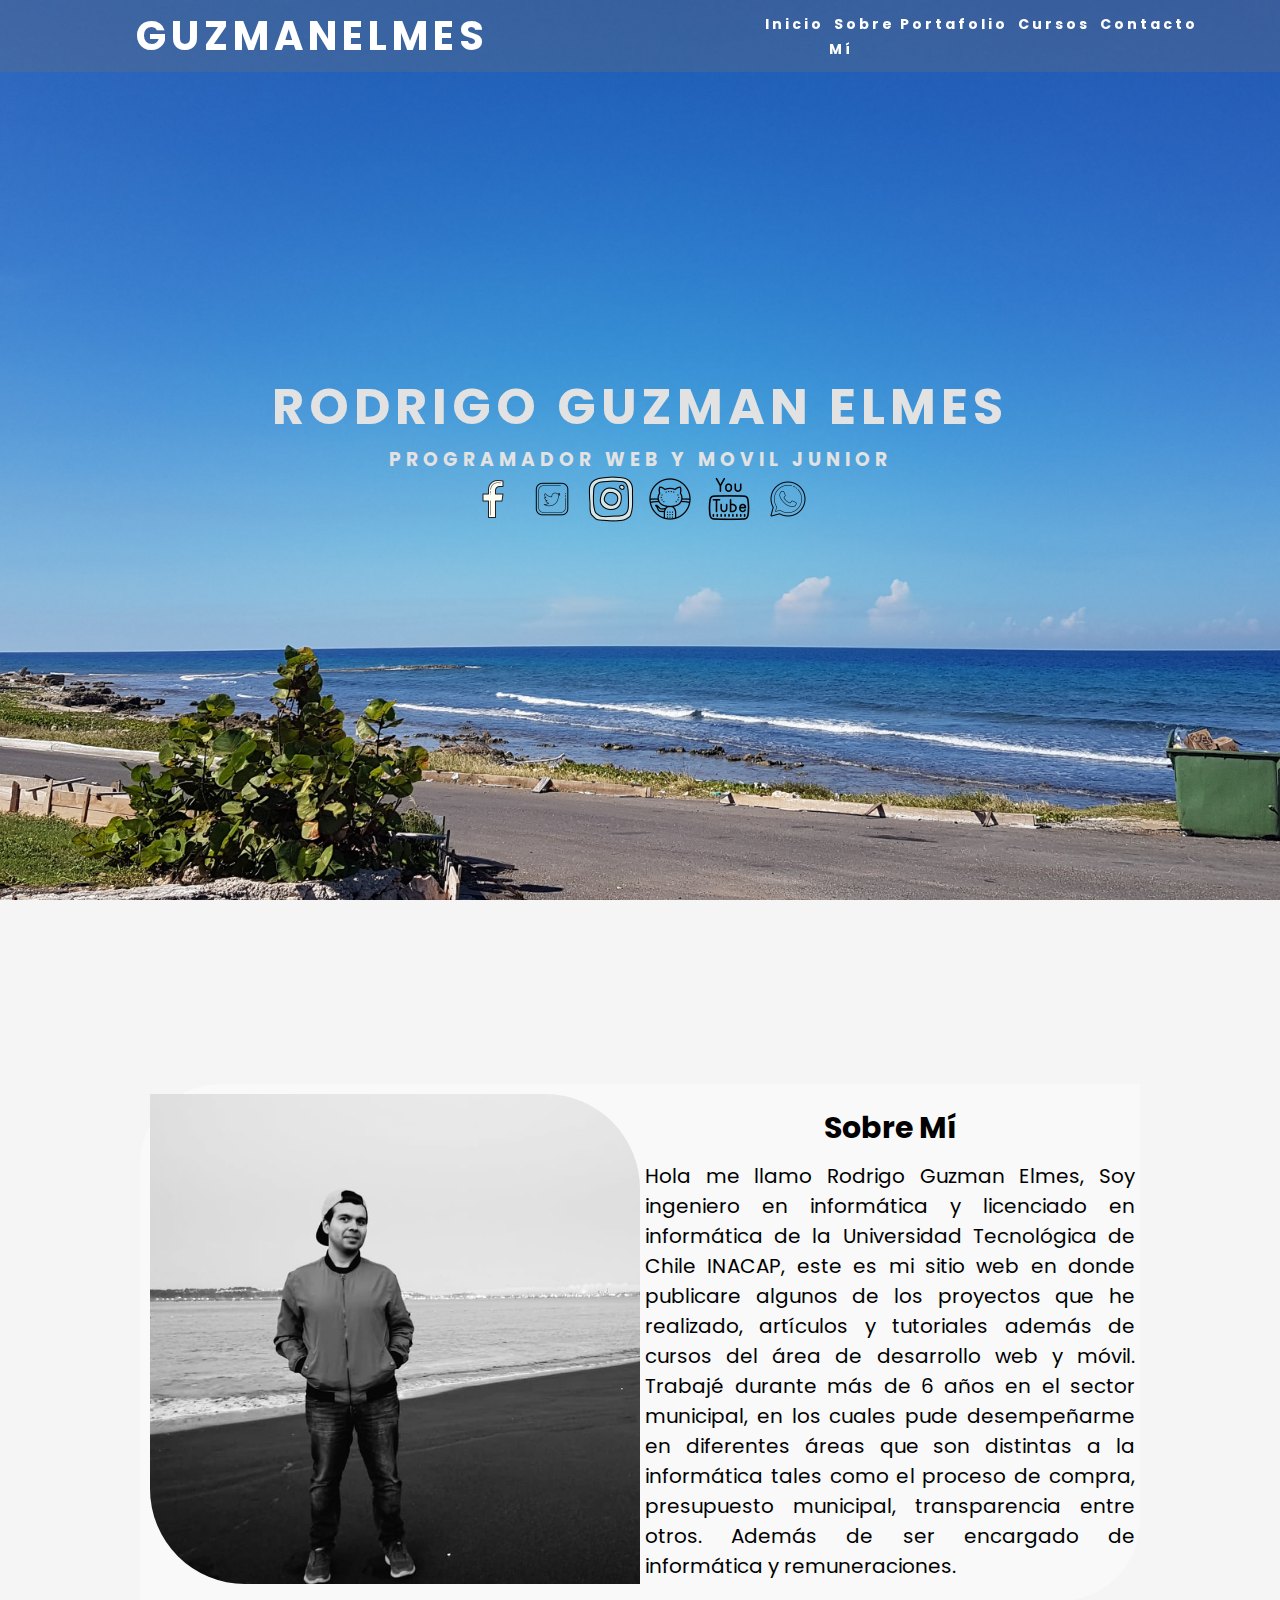
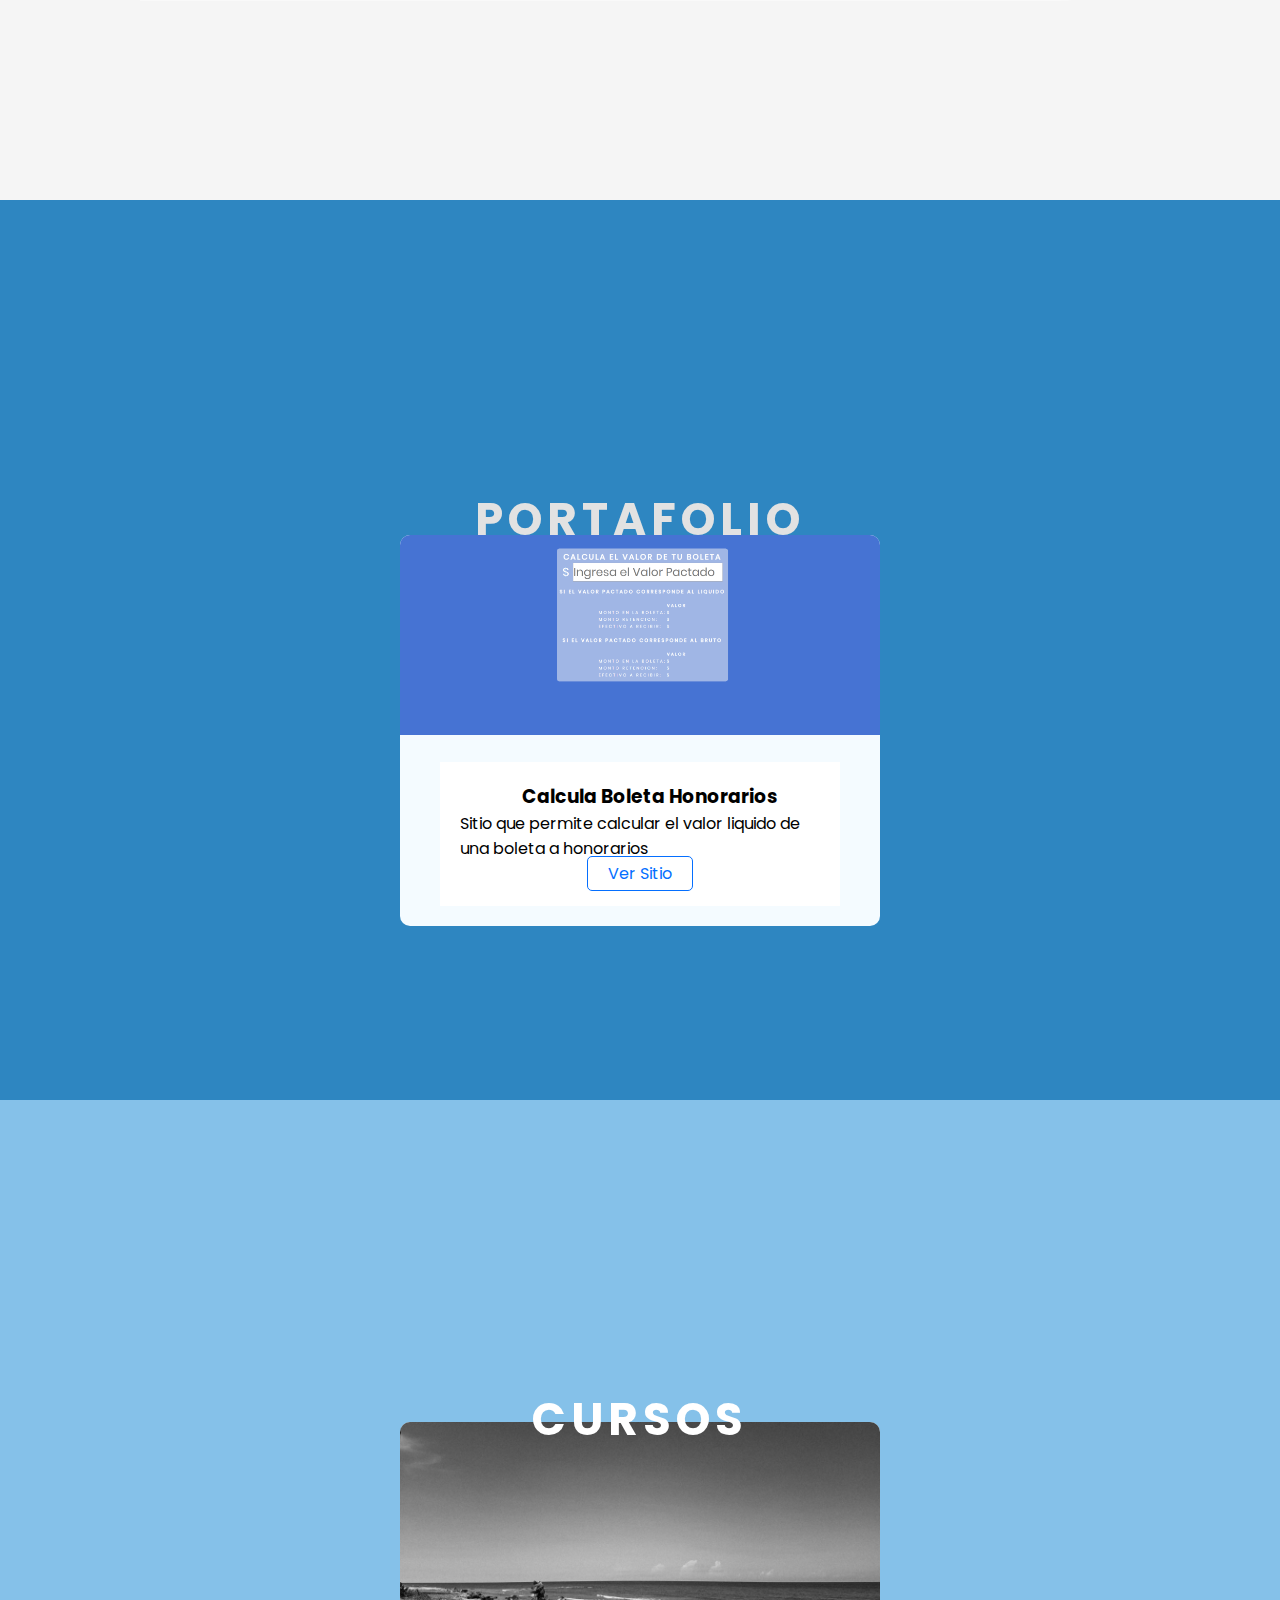
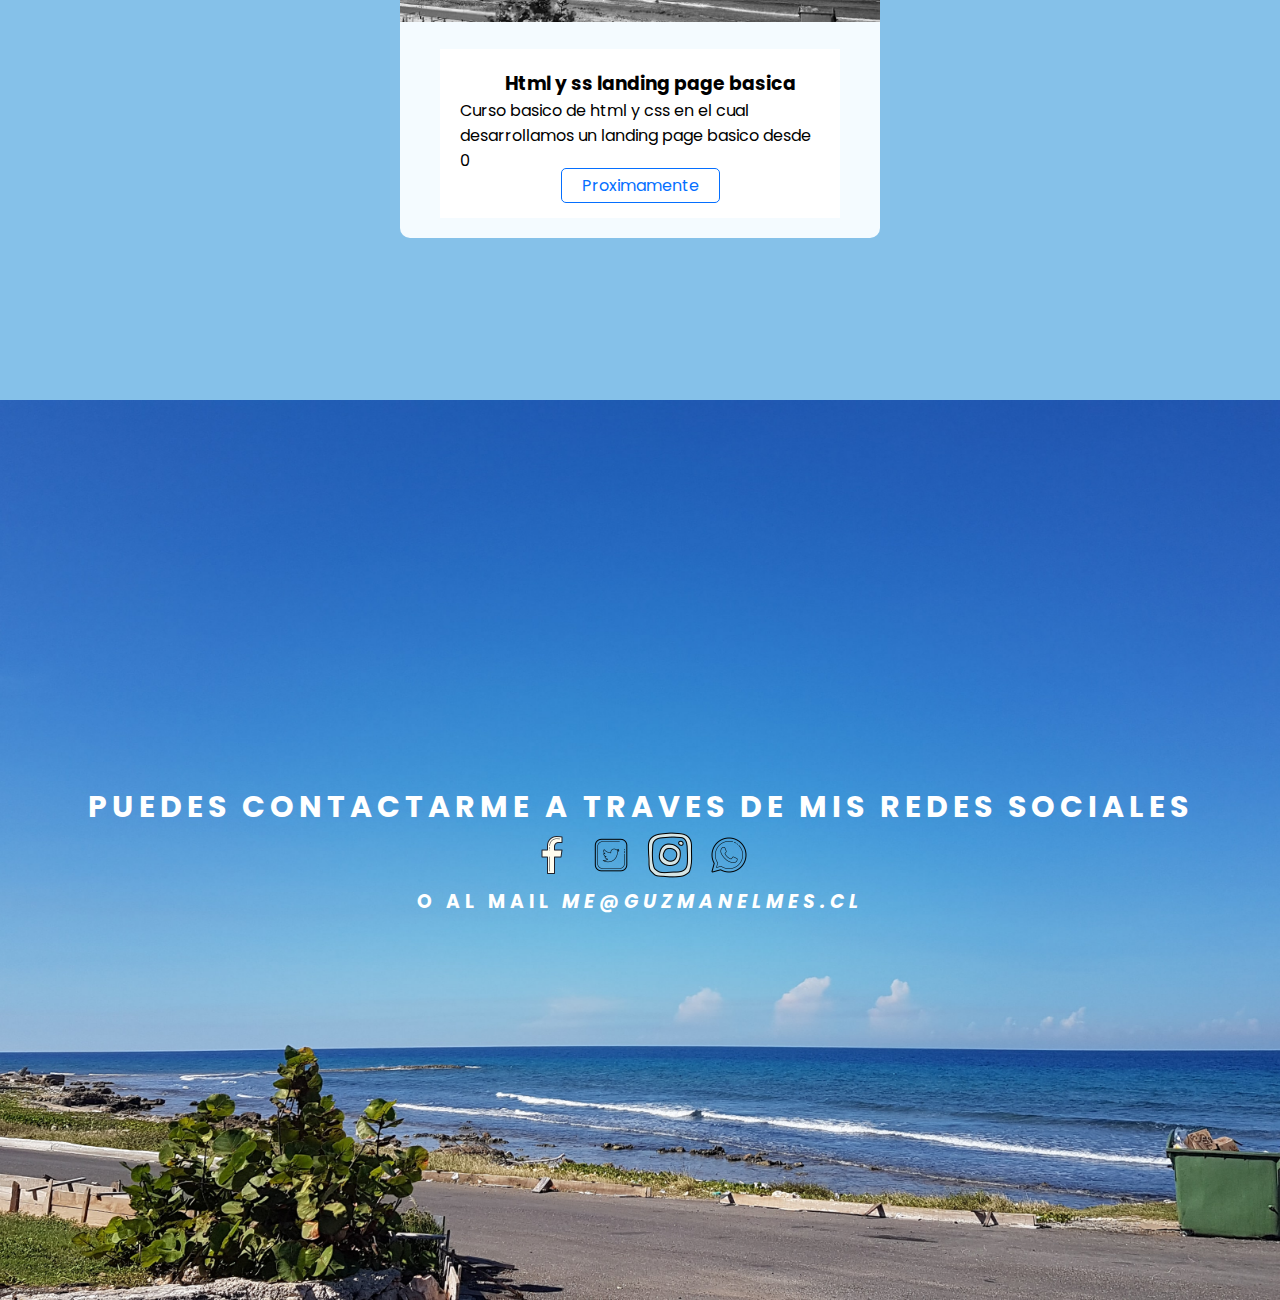
==== index.html @ 59f0bdb4 "Version 1.0 Sitio Web Personal" ====
<!DOCTYPE html>
<html lang="es">

<head>
    <meta charset="UTF-8">
    <meta name="viewport" content="width=device-width, initial-scale=1.0">
    <meta http-equiv="X-UA-Compatible" content="ie=edge">
    <link href="https://fonts.googleapis.com/css2?family=Poppins&display=swap" rel="stylesheet">
    <link rel="stylesheet" href="style.css">
    <script data-ad-client="ca-pub-7708986262845822" async src="https://pagead2.googlesyndication.com/pagead/js/adsbygoogle.js"></script>
    <title>GUZMAN ELMES</title>
</head>

<body>
    <!-- Barra de Navegacion  -->
    <nav class="nav-active">
        <div class="logo">
            <a href="http://www.guzmanelmes.cl">
                <h1>GUZMANELMES</h1>
            </a>
        </div>
        <ul class="nav-link">
            <li><a href="#inicio">Inicio</a></li>
            <li><a href="#sobre_mi">Sobre Mí</a></li>
            <li><a href="#portafolio">Portafolio</a></li>
            <li><a href="#cursos">Cursos</a></li>
            <li><a href="#contacto">Contacto</a></li>
        </ul>
        <!-- Menu Hamburguesa -->
        <div class="burger">
            <div class="line1"></div>
            <div class="line2"></div>
            <div class="line3"></div>
        </div>
        <!-- Fin Menu Hamburguesa  -->
    </nav>
    <script type="text/javascript" src="app.js"></script>
    <!-- Fin Barra de Navegacion -->
    <!-- Seccion Inicio -->
    <section class="Inicio" id="inicio">
        <div class="Inicio-Centrar">
            <h2>Rodrigo Guzman Elmes</h2>
            <h3>Programador Web y Movil Junior</h3>
            <a href="https://www.facebook.com/guzmanelmes" target="_blank"><img src="./images/icons8-facebook-f-50.png" alt="facebook"></a>
            <a href="https://twitter.com/GuzmanElmes" target="_blank"><img src="./images/icons8-twitter-50.png" alt="Twitter"></a>
            <a href="https://www.instagram.com/guzman.elmes/" target="_blank"><img src="./images/icons8-instagram-50.png" alt="Instagram"></a>
            <a href="https://github.com/guzmanelmes" target="_blank"><img src="./images/icons8-github-50.png" alt="github"></a>
            <a href="https://www.youtube.com/channel/UCy84oc_44j_HTnBuDpWW2zQ" target="_blank"><img src="./images/icons8-youtube-50.png" alt="youtube"></a>
            <a href="http://api.whatsapp.com/send?phone=56945361255&text=Hola%20me%20gustaria%20contactarte" target="_blank"><img src="./images/icons8-whatsapp-50.png" alt="whatsapp"></a>
        </div>
    </section>
    </div>
    <!-- Fin Seccion Inicio -->
    <!-- Seccion Sobre Mi -->
    <section class="Sobre_mi" id="sobre_mi">
        <article class="Sobre_mi-Caja">
            <figure class="Sobre_mi-Imagen"><img src="./images/perfil.jpg" width="500" alt="Foto Perfil"></figure>
            <div class="Sobre_mi-Detalles">
                <h3 class="Sobre_mi-Titulo">Sobre Mí</h3>
                <p class="Sobre_mi-Descripcion">Hola me llamo Rodrigo Guzman Elmes, Soy ingeniero en informática y licenciado en informática de la Universidad Tecnológica de Chile INACAP, este es mi sitio web en donde publicare algunos de los proyectos que he realizado, artículos y
                    tutoriales además de cursos del área de desarrollo web y móvil. Trabajé durante más de 6 años en el sector municipal, en los cuales pude desempeñarme en diferentes áreas que son distintas a la informática tales como el proceso de compra,
                    presupuesto municipal, transparencia entre otros. Además de ser encargado de informática y remuneraciones.</p>
            </div>
        </article>
    </section>
    <!-- Fin Seccion Sobre Mi -->
    <!-- Seccion Portafolio-->
    <section class="Portafolio" id="portafolio">
        <div class="Portafolio-Centrar">
            <h2>Portafolio</h2>
        </div>
        <article class="Portafolio-Caja">
            <figure class="Portafolio-Imagen"><img src="./images/calcula_boleta.png" alt="Calcula Boleta"></figure>
            <div class="Portafolio-Detalles">
                <h3 class="Portafolio-Titulo">Calcula Boleta Honorarios</h3>
                <p class="Portafolio-Descripcion">Sitio que permite calcular el valor liquido de una boleta a honorarios</p>
                <a class="Portafolio-Url" href="http://www.guzmanelmes.cl/calcula_boleta/" target="_blank">Ver Sitio</a>
            </div>
        </article>

    </section>
    <!-- Fin Seccion Sobre Mi -->
    <!-- Seccion Cursos -->
    <section class="Cursos" id="cursos">
        <div class="Curso-Centrar">
            <h2>Cursos</h2>
        </div>
        <article class="Curso-Caja">
            <figure class="Curso-Imagen"><img src="./images/fondo.jpg" alt="Calcula Boleta"></figure>
            <div class="Curso-Detalles">
                <h3 class="Curso-Titulo">Html y ss landing page basica</h3>
                <p class="Curso-Descripcion">Curso basico de html y css en el cual desarrollamos un landing page basico desde 0</p>
                <a class="Curso-Url" href="#" target="_blank">Proximamente</a>
            </div>
        </article>
    </section>
    <!-- Fin Seccion Cursos -->
    <!-- Seccion Contacto -->
    <section class="Contacto" id="contacto">
        <div class="Contacto-Centrar">
            <h2>Puedes contactarme a traves de mis redes sociales</h2>
            <a href="https://www.facebook.com/guzmanelmes" target="_blank"><img src="./images/icons8-facebook-f-50.png" alt="facebook"></a>
            <a href="https://twitter.com/GuzmanElmes" target="_blank"><img src="./images/icons8-twitter-50.png" alt="Twitter"></a>
            <a href="https://www.instagram.com/guzman.elmes/" target="_blank"><img src="./images/icons8-instagram-50.png" alt="Instagram"></a>
            <a href="http://api.whatsapp.com/send?phone=56945361255&text=Hola%20me%20gustaria%20contactarte" target="_blank"><img src="./images/icons8-whatsapp-50.png" alt="whatsapp"></a>
            <h3>o al mail <em>me@guzmanelmes.cl</em></h3>
        </div>
    </section>
    <!-- Fin Seccion Contacto -->
</body>
</body>

</html>
---- style.css ----
/* Todo el Documento */

* {
    margin: 0px;
    padding: 0px;
    box-sizing: border-box;
    scroll-behavior: smooth;
    font-family: 'Poppins', sans-serif;
}


/* Logo*/

.logo a {
    /*color: rgb(226, 226, 226);*/
    color: white;
    text-transform: uppercase;
    letter-spacing: 5px;
    font-size: 20px;
    text-decoration: none;
}


/* Menu */

nav {
    position: fixed;
    width: 100%;
    display: flex;
    justify-content: space-around;
    align-items: center;
    min-height: 8vh;
    background-color: rgba(114, 114, 114, 0.301);
}

.nav-link {
    display: flex;
    justify-content: space-around;
    width: 30%;
}

.nav-link li {
    list-style: none;
}

.nav-link a {
    color: white;
    text-decoration: none;
    padding: 5px;
    letter-spacing: 3px;
    font-weight: bold;
    font-size: 14px;
}

.nav-link a:hover {
    background-color: #777174;
    border-radius: 5px;
}


/* Menu Hamburguesa*/

.burger {
    display: none;
    cursor: pointer;
}

.burger div {
    width: 25px;
    height: 3px;
    background-color: rgb(226, 226, 226);
    margin: 5px;
    transition: all 0.3 ease;
}


/* Seccion Inicio*/

.Inicio {
    background-image: url('./images/fondo2.jpg');
    background-position: center center;
    background-size: cover;
    display: flex;
    height: 100vh;
    justify-content: center;
    align-items: center;
}

.Inicio-Centrar {
    display: block;
    text-align: center;
    text-transform: uppercase;
    letter-spacing: 5px;
    color: rgb(226, 226, 226);
}

.Inicio-Centrar h2 {
    font-size: 50px;
}

.Inicio-Centrar img:hover {
    background-color: rgba(255, 255, 255, 0.712);
    width: 50px;
    height: 50px;
    border-radius: 5px;
}


/* Seccion Sobre Mí*/

.Sobre_mi {
    /*  background-image: url('./images/fondo2.jpg');*/
    background-color: whitesmoke;
    background-position: center center;
    background-size: cover;
    height: 100vh;
    margin: 0 auto;
    display: flex;
    justify-content: center;
    align-items: center;
    flex-wrap: center;
}

.Sobre_mi-Caja {
    border-radius: 10px;
    width: 1000px;
    margin-bottom: 15px;
    padding: 5px;
    border-radius: 80px 0px 80px 0px;
    background-color: rgba(255, 255, 255, 0.377);
    display: flex;
    align-items: center;
    justify-content: space-between;
}

.Sobre_mi-Detalles {
    width: auto;
}

.Sobre_mi-Titulo {
    text-align: center;
    font-size: 30px;
    margin-bottom: 10px;
}

.Sobre_mi-Descripcion {
    margin-top: 0px;
    margin-left: 0px;
    font-size: 20px;
    text-align: justify;
}

.Sobre_mi-Imagen {
    margin: auto;
}

.Sobre_mi-Imagen img {
    padding: 5px;
    border-radius: 0px 100px 0px 100px;
}


/* Seccion Portafolio*/

.Portafolio {
    padding-top: 10em;
    background-color: #2E86C1;
    /* background-color: rgba(55, 55, 245, 0.795);
    background-image: url('./images/fondo2.jpg');*/
    background-position: center center;
    background-size: cover;
    height: 100vh;
    display: flex;
    flex-wrap: wrap;
    justify-content: center;
    align-items: center;
    margin: auto;
}

.Portafolio-Centrar {
    position: absolute;
    margin-top: -14em;
    display: block;
    text-align: center;
    text-transform: uppercase;
    letter-spacing: 5px;
    font-size: 30px;
    color: rgb(226, 226, 226);
}

.Portafolio-Caja {
    margin: 10px;
    width: 480px;
    flex-shrink: 0;
    border-radius: 10px;
    overflow: hidden;
    background-color: #f4fbff;
}

.Portafolio-Imagen img {
    width: 480px;
    height: 200px;
    object-fit: cover;
}

.Portafolio-Detalles {
    margin: 20px 40px;
    background-color: white;
    padding: 20px;
    text-align: center;
}

.Portafolio-Titulo {
    margin-left: 20px;
}

.Portafolio-Descripcion {
    text-align: left;
}

.Portafolio-Url {
    color: #056fff;
    border: 1px solid;
    padding: 5px 20px;
    text-decoration: none;
    border-radius: 5px;
}


/* Seccion Cursos*/

.Cursos {
    padding-top: 10em;
    background-color: #85C1E9;
    background-position: center center;
    background-size: cover;
    height: 100vh;
    display: flex;
    flex-wrap: wrap;
    justify-content: center;
    align-items: center;
    margin: auto;
}

.Curso-Centrar {
    position: absolute;
    margin-top: -14em;
    display: block;
    text-align: center;
    text-transform: uppercase;
    letter-spacing: 5px;
    font-size: 30px;
    color: white;
}

.Curso-Caja {
    margin: 10px;
    width: 480px;
    flex-shrink: 0;
    border-radius: 10px;
    overflow: hidden;
    background-color: #f4fbff;
}

.Curso-Imagen img {
    width: 480px;
    height: 200px;
    object-fit: cover;
}

.Curso-Detalles {
    margin: 20px 40px;
    background-color: white;
    padding: 20px;
    text-align: center;
}

.Curso-Titulo {
    margin-left: 20px;
}

.Curso-Descripcion {
    text-align: left;
}

.Curso-Url {
    color: #056fff;
    border: 1px solid;
    padding: 5px 20px;
    text-decoration: none;
    border-radius: 5px;
}

.Curso-Url a:hover {
    background-color: #1f3572;
}


/* Seccion Contacto*/

.Contacto {
    background-image: url('./images/fondo2.jpg');
    background-position: center center;
    background-size: cover;
    height: 100vh;
    display: flex;
    justify-content: center;
    align-items: center;
}

.Contacto-Centrar {
    display: block;
    text-align: center;
    text-transform: uppercase;
    letter-spacing: 5px;
    color: white;
}

.Contacto-Centrar h2 {
    font-size: 30px;
}

.Contacto-Centrar img:hover {
    background-color: rgba(255, 255, 255, 0.712);
    width: 50px;
    height: 50px;
    border-radius: 5px;
}


/*Nav Responsive*/

@media screen and (max-width:768px) {
    .nav-link {
        position: absolute;
        right: 0px;
        width: 100%;
        height: 60vh;
        top: 8vh;
        background-color: #056dffb4;
        display: flex;
        flex-direction: column;
        align-items: center;
        transform: translateX(100%);
        transition: transform 0.5s ease-in;
    }
    .nav-link li {
        opacity: 0;
    }
    .burger {
        display: block;
    }
    /* Sobre Mi Responsive */
    .Sobre_mi {
        padding-top: 2em;
        height: auto;
        margin: 0 auto;
        display: block;
        justify-content: center;
        align-items: center;
        flex-wrap: center;
    }
    .Sobre_mi-Caja {
        width: auto;
        display: inherit;
        align-items: center;
        justify-content: space-between;
    }
    .Sobre_mi-Imagen img {
        width: 250px;
        text-align: center;
    }
    .Sobre_mi-Detalles {
        width: auto;
    }
    .Sobre_mi-Titulo {
        font-size: 1.5em;
        margin-bottom: .3em;
    }
    .Sobre_mi-Descripcion {
        text-align: left;
        text-size-adjust: 10px;
    }
    /* Portafolio Responsive */
    .Portafolio {
        padding-top: 10em;
        padding-bottom: 1em;
        height: auto;
        display: block;
        justify-content: center;
        align-items: center;
        flex-wrap: center;
    }
    .Portafolio-Centrar {
        margin-top: -3em;
        margin-left: 3em;
        text-align: center;
        text-transform: uppercase;
        justify-content: center;
        align-items: center;
        letter-spacing: 5px;
        font-size: 20px;
        color: rgb(226, 226, 226);
    }
    .Portafolio-Caja {
        width: auto;
        display: inherit;
        align-items: center;
        justify-content: space-between;
    }
    .Portafolio-Imagen {
        width: auto;
        text-align: center;
    }
    .Portafolio-Imagen img {
        width: auto;
        text-align: center;
    }
    .Portafolio-Detalles {
        width: auto;
    }
    .Portafolio-Titulo {
        font-size: 1.5em;
        margin-bottom: .3em;
    }
    .Portafolio-Descripcion {
        text-align: left;
    }
    .Portafolio-Url {
        font-size: 1em;
    }
    /* Cursos Responvive*/
    .Cursos {
        padding-top: 10em;
        padding-bottom: 1em;
        height: auto;
        display: block;
        justify-content: center;
        align-items: center;
        flex-wrap: center;
    }
    .Curso-Centrar {
        margin-top: -3em;
        margin-left: 5em;
        text-align: center;
        text-transform: uppercase;
        justify-content: center;
        align-items: center;
        letter-spacing: 5px;
        font-size: 20px;
        color: rgb(226, 226, 226);
    }
    .Curso-Caja {
        width: auto;
        display: inherit;
        align-items: center;
        justify-content: space-between;
    }
    .Curso-Imagen {
        width: auto;
        text-align: center;
    }
    .Curso-Imagen img {
        width: auto;
        text-align: center;
    }
    .Curso-Detalles {
        width: auto;
    }
    .Curso-Titulo {
        font-size: 1.5em;
        margin-bottom: .3em;
    }
    .Curso-Descripcion {
        text-align: left;
    }
    .Curso-Url {
        font-size: 1em;
    }
}

.nav-active {
    transform: translateX(0%);
}

@keyframes navLinkFade {
    from {
        opacity: o;
        transform: translateX(50%);
    }
    to {
        opacity: 1;
        transform: translateX(0%);
    }
}


/*Menu Hamburguesa animado*/

.toggle .line1 {
    transform: rotate(-45deg) translate(-5px, 6px);
}

.toggle .line2 {
    opacity: 0;
}

.toggle .line3 {
    transform: rotate(45deg) translate(-5px, -6px);
}
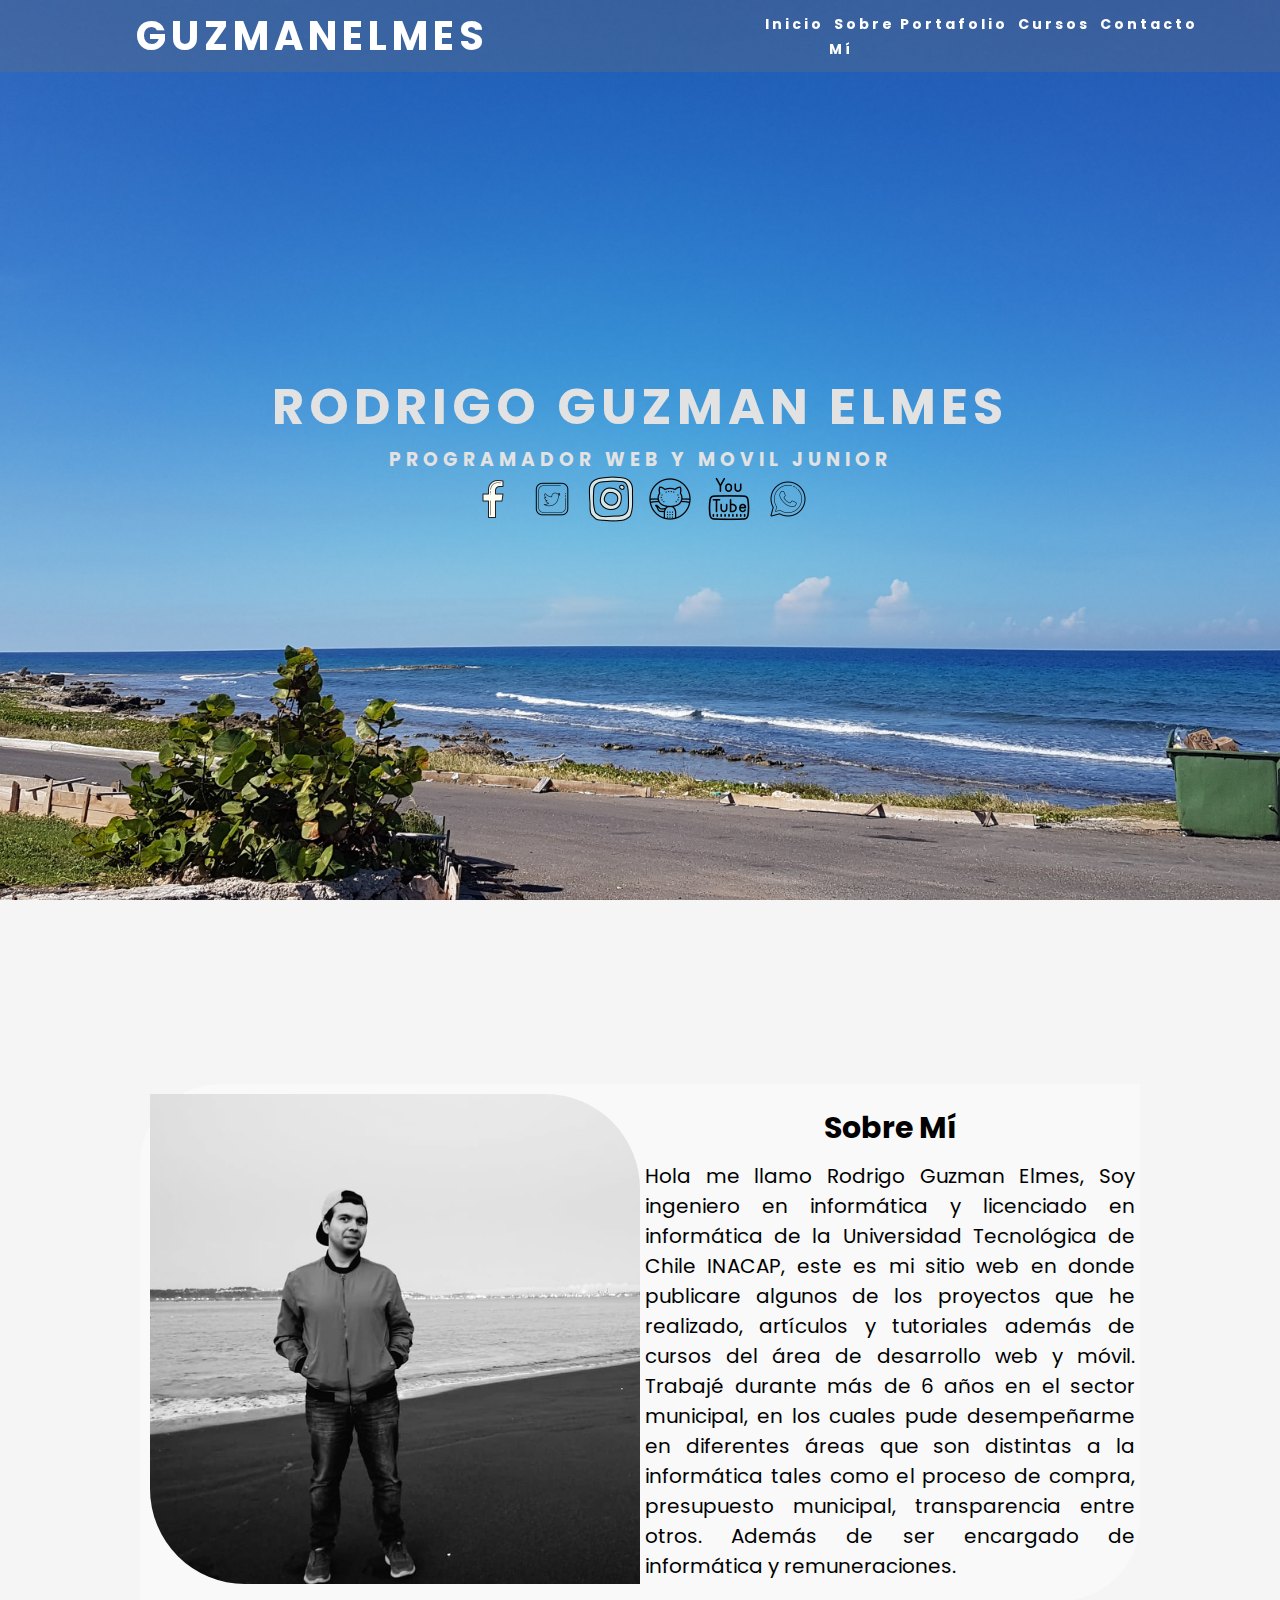
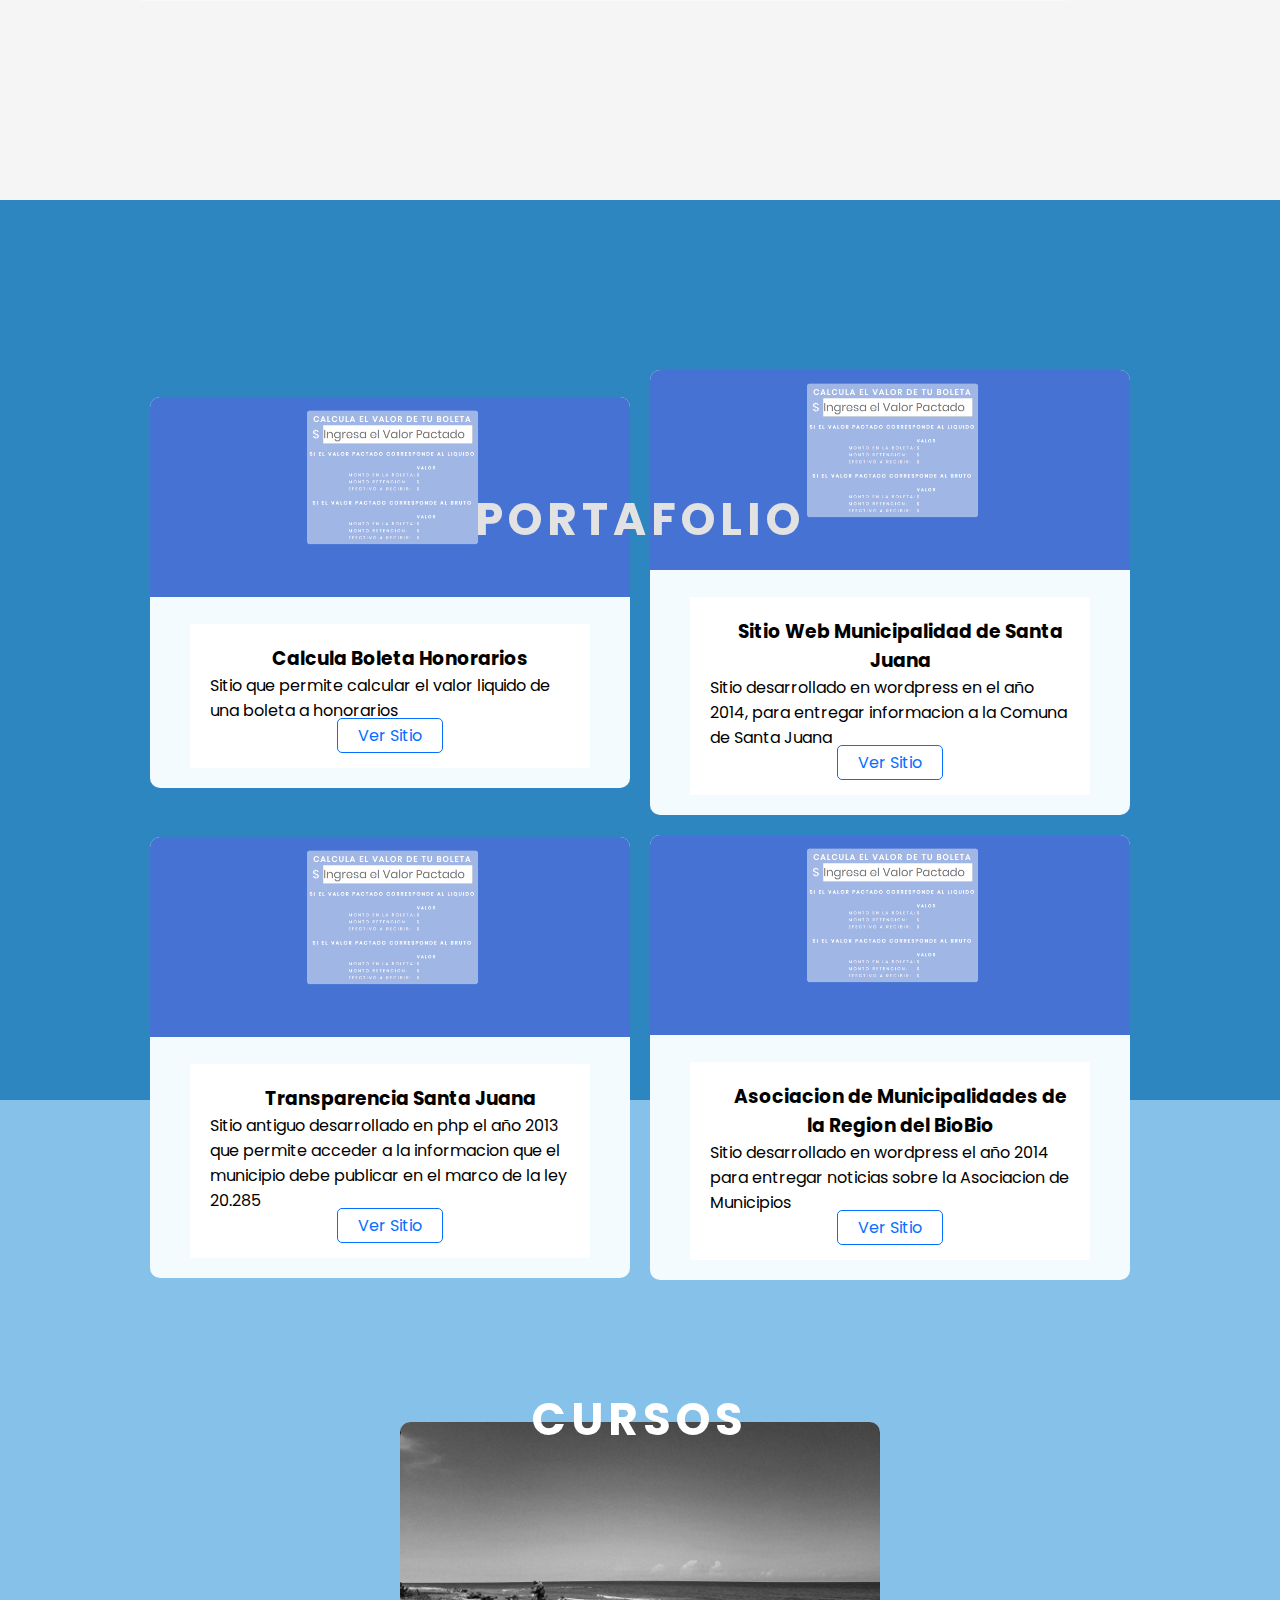
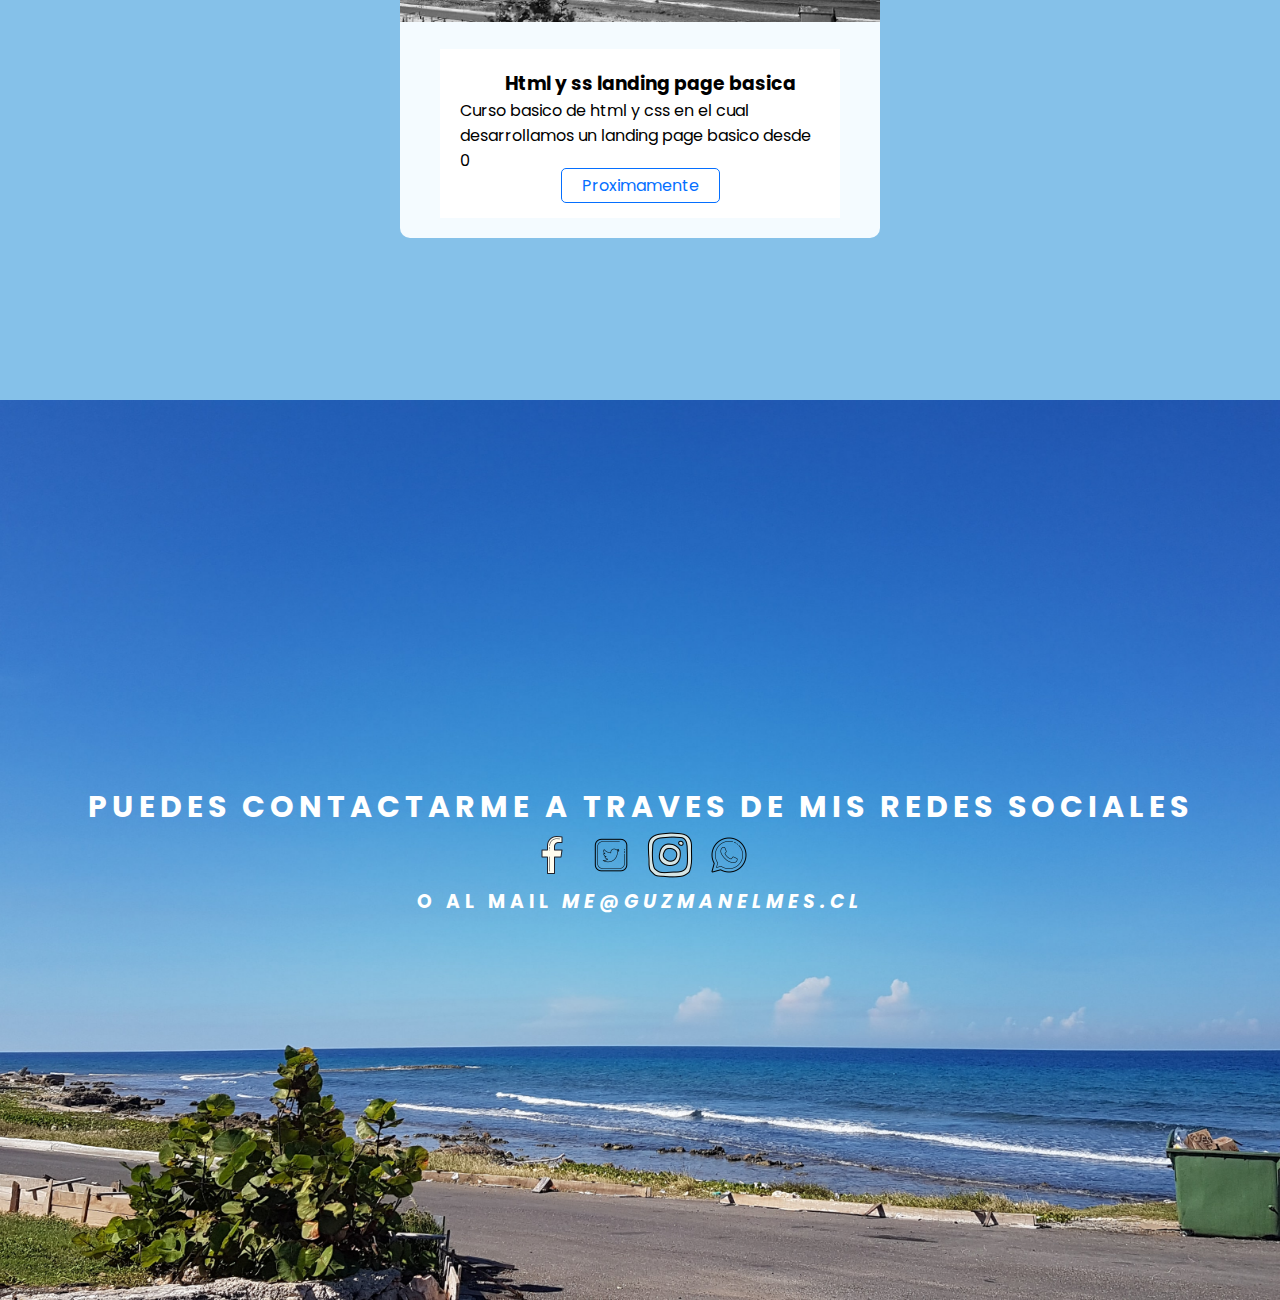
==== commit 06f62cea: "Agregamos 3 sitios desarrollados santajuana.cl transparenciaol y amrbb.cl" ====
--- a/index.html
+++ b/index.html
@@ -8,6 +8,18 @@
     <link href="https://fonts.googleapis.com/css2?family=Poppins&display=swap" rel="stylesheet">
     <link rel="stylesheet" href="style.css">
     <script data-ad-client="ca-pub-7708986262845822" async src="https://pagead2.googlesyndication.com/pagead/js/adsbygoogle.js"></script>
+    <!-- Global site tag (gtag.js) - Google Analytics -->
+    <script async src="https://www.googletagmanager.com/gtag/js?id=UA-164242537-1"></script>
+    <script>
+        window.dataLayer = window.dataLayer || [];
+
+        function gtag() {
+            dataLayer.push(arguments);
+        }
+        gtag('js', new Date());
+
+        gtag('config', 'UA-164242537-1');
+    </script>
     <title>GUZMAN ELMES</title>
 </head>
 
@@ -77,6 +89,30 @@
                 <a class="Portafolio-Url" href="http://www.guzmanelmes.cl/calcula_boleta/" target="_blank">Ver Sitio</a>
             </div>
         </article>
+        <article class="Portafolio-Caja">
+            <figure class="Portafolio-Imagen"><img src="./images/calcula_boleta.png" alt="Calcula Boleta"></figure>
+            <div class="Portafolio-Detalles">
+                <h3 class="Portafolio-Titulo">Sitio Web Municipalidad de Santa Juana</h3>
+                <p class="Portafolio-Descripcion">Sitio desarrollado en wordpress en el año 2014, para entregar informacion a la Comuna de Santa Juana</p>
+                <a class="Portafolio-Url" href="http://www.guzmanelmes.cl/calcula_boleta/" target="_blank">Ver Sitio</a>
+            </div>
+        </article>
+        <article class="Portafolio-Caja">
+            <figure class="Portafolio-Imagen"><img src="./images/calcula_boleta.png" alt="Calcula Boleta"></figure>
+            <div class="Portafolio-Detalles">
+                <h3 class="Portafolio-Titulo">Transparencia Santa Juana</h3>
+                <p class="Portafolio-Descripcion">Sitio antiguo desarrollado en php el año 2013 que permite acceder a la informacion que el municipio debe publicar en el marco de la ley 20.285</p>
+                <a class="Portafolio-Url" href="http://www.guzmanelmes.cl/calcula_boleta/" target="_blank">Ver Sitio</a>
+            </div>
+        </article>
+        <article class="Portafolio-Caja">
+            <figure class="Portafolio-Imagen"><img src="./images/calcula_boleta.png" alt="Calcula Boleta"></figure>
+            <div class="Portafolio-Detalles">
+                <h3 class="Portafolio-Titulo">Asociacion de Municipalidades de la Region del BioBio</h3>
+                <p class="Portafolio-Descripcion">Sitio desarrollado en wordpress el año 2014 para entregar noticias sobre la Asociacion de Municipios</p>
+                <a class="Portafolio-Url" href="http://www.guzmanelmes.cl/calcula_boleta/" target="_blank">Ver Sitio</a>
+            </div>
+        </article>
 
     </section>
     <!-- Fin Seccion Sobre Mi -->
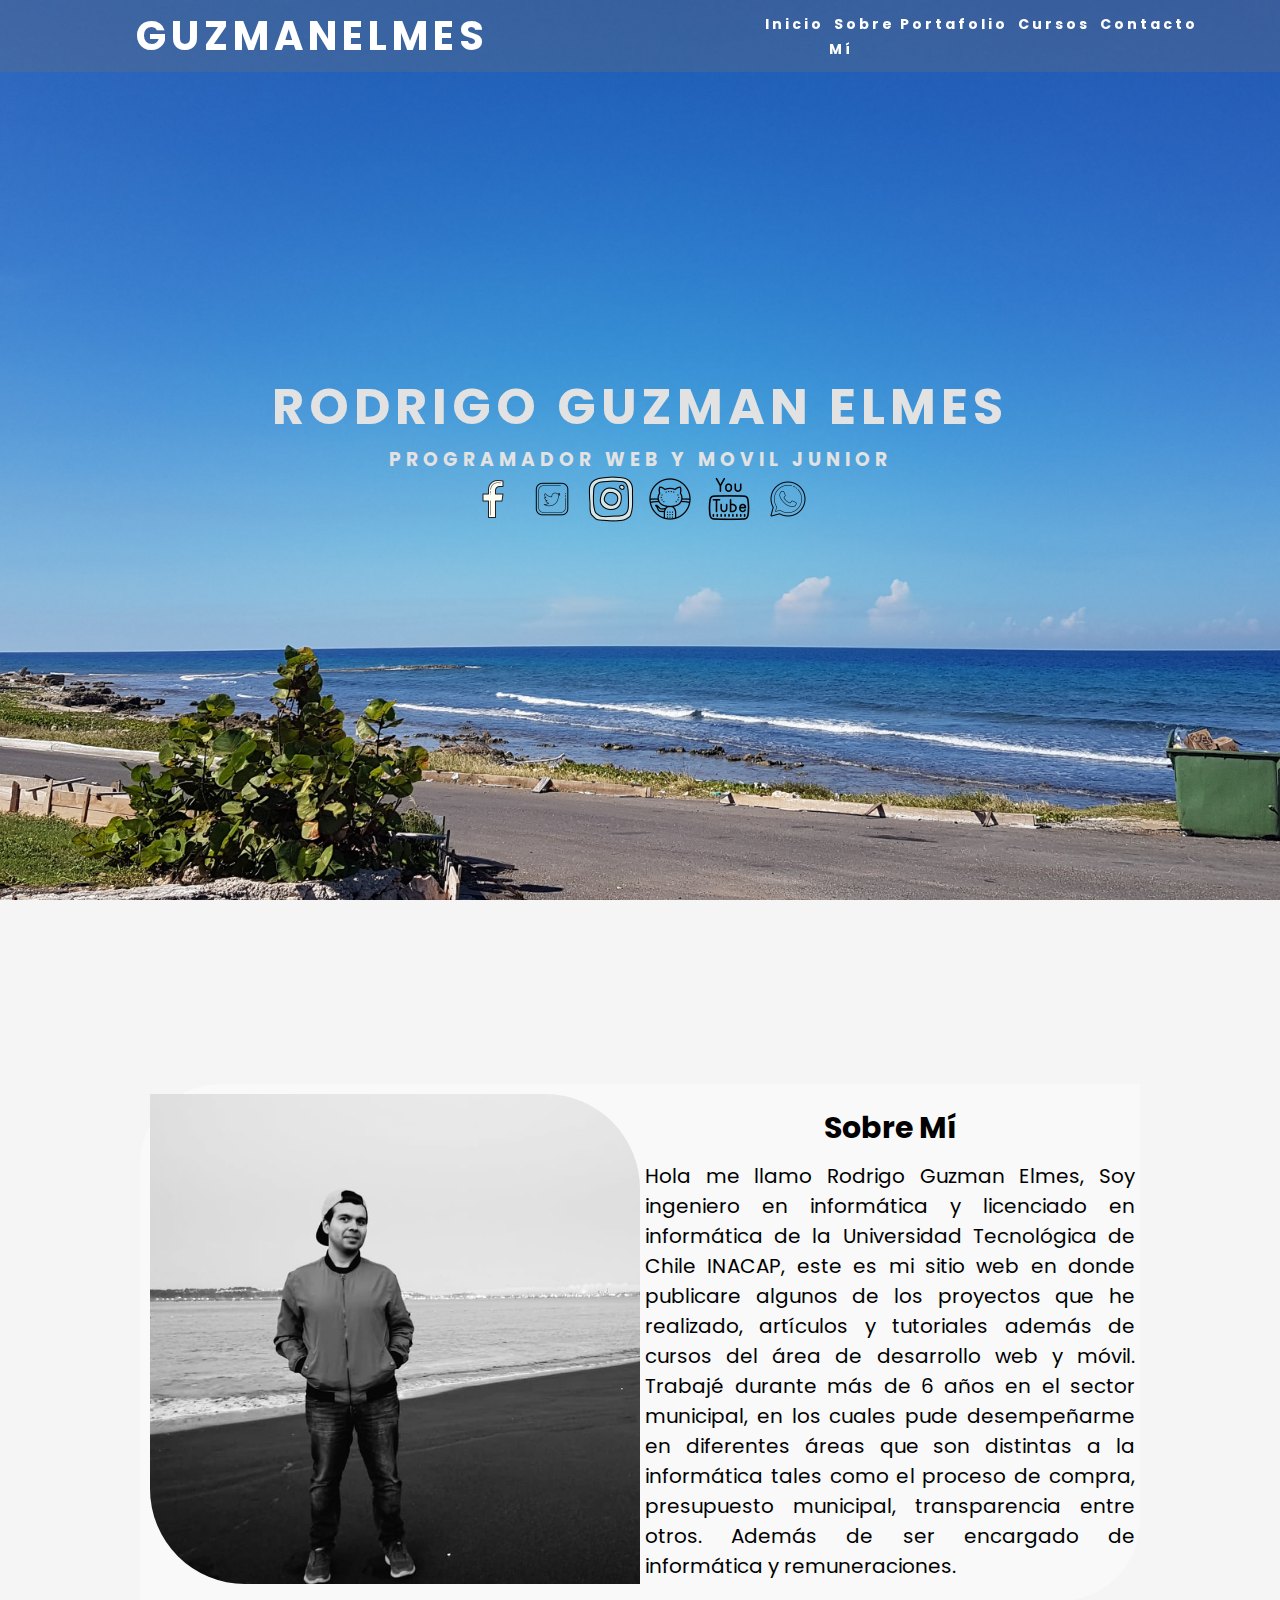
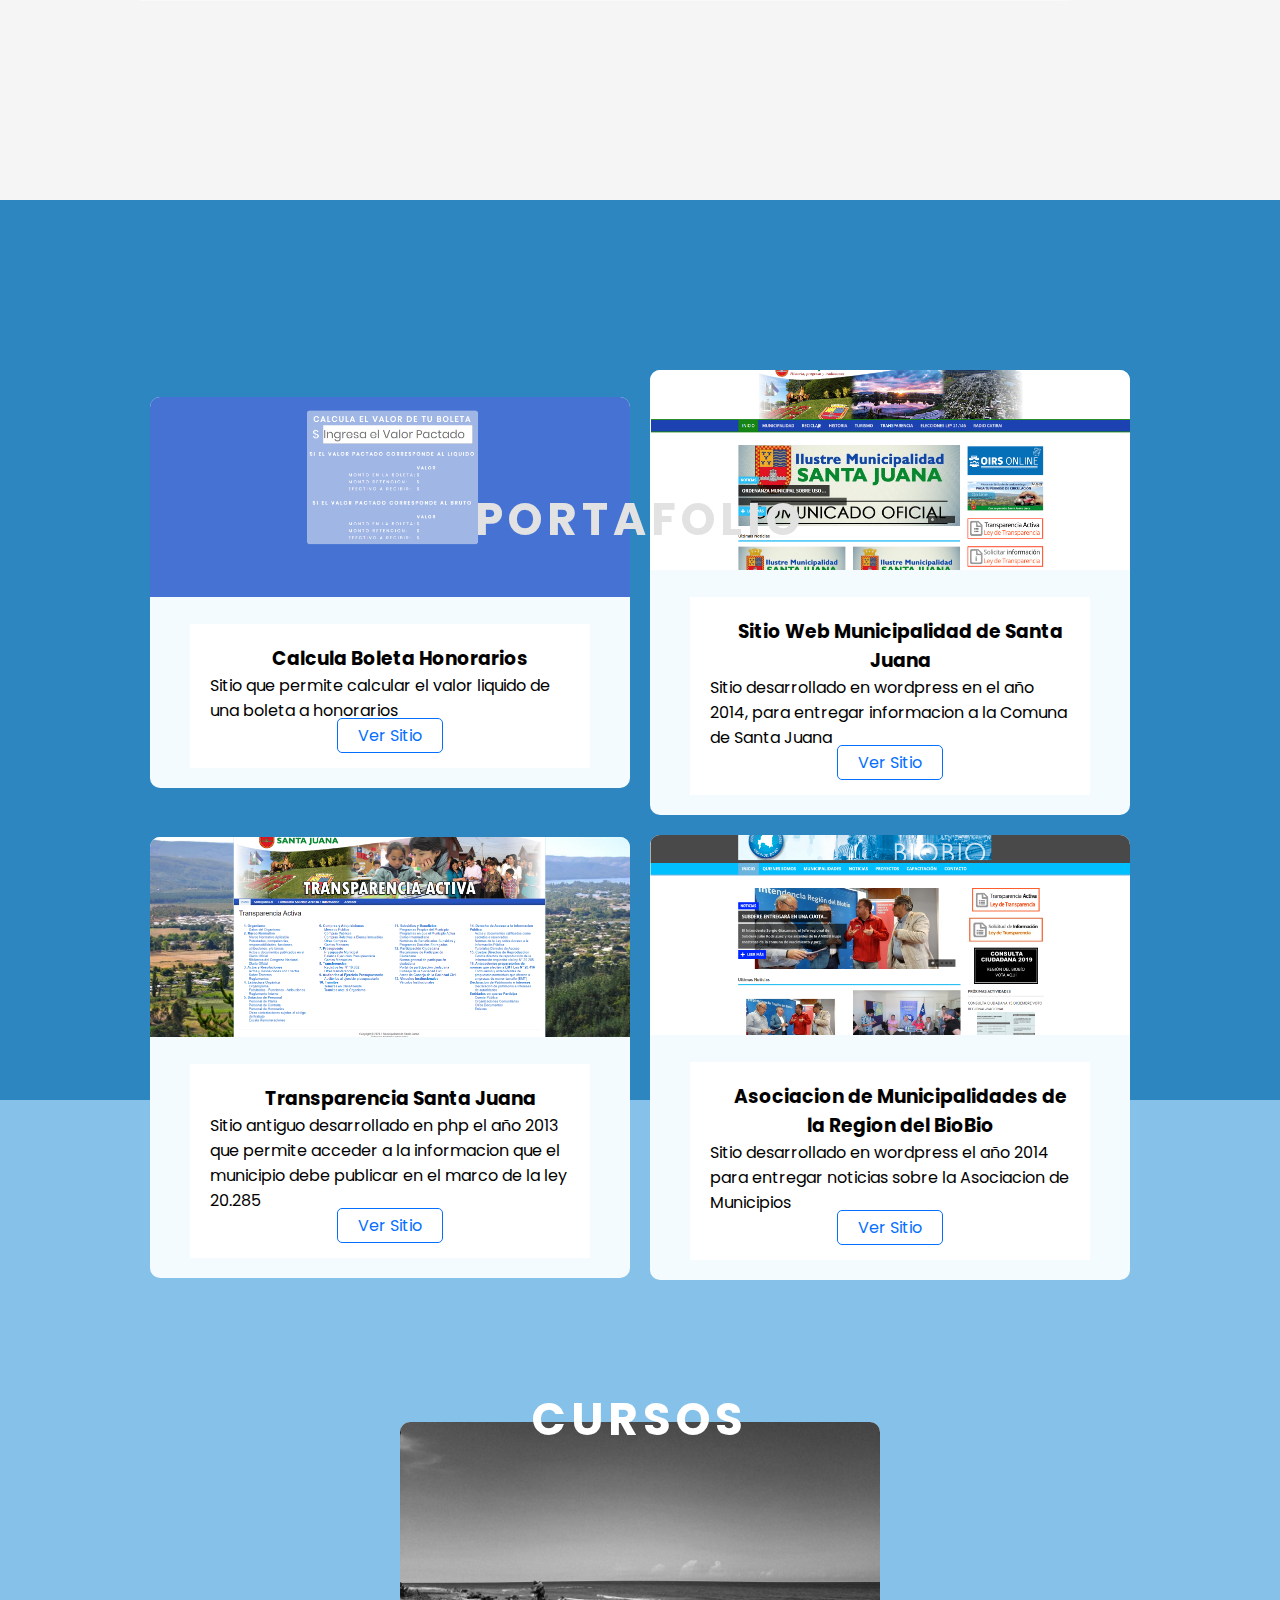
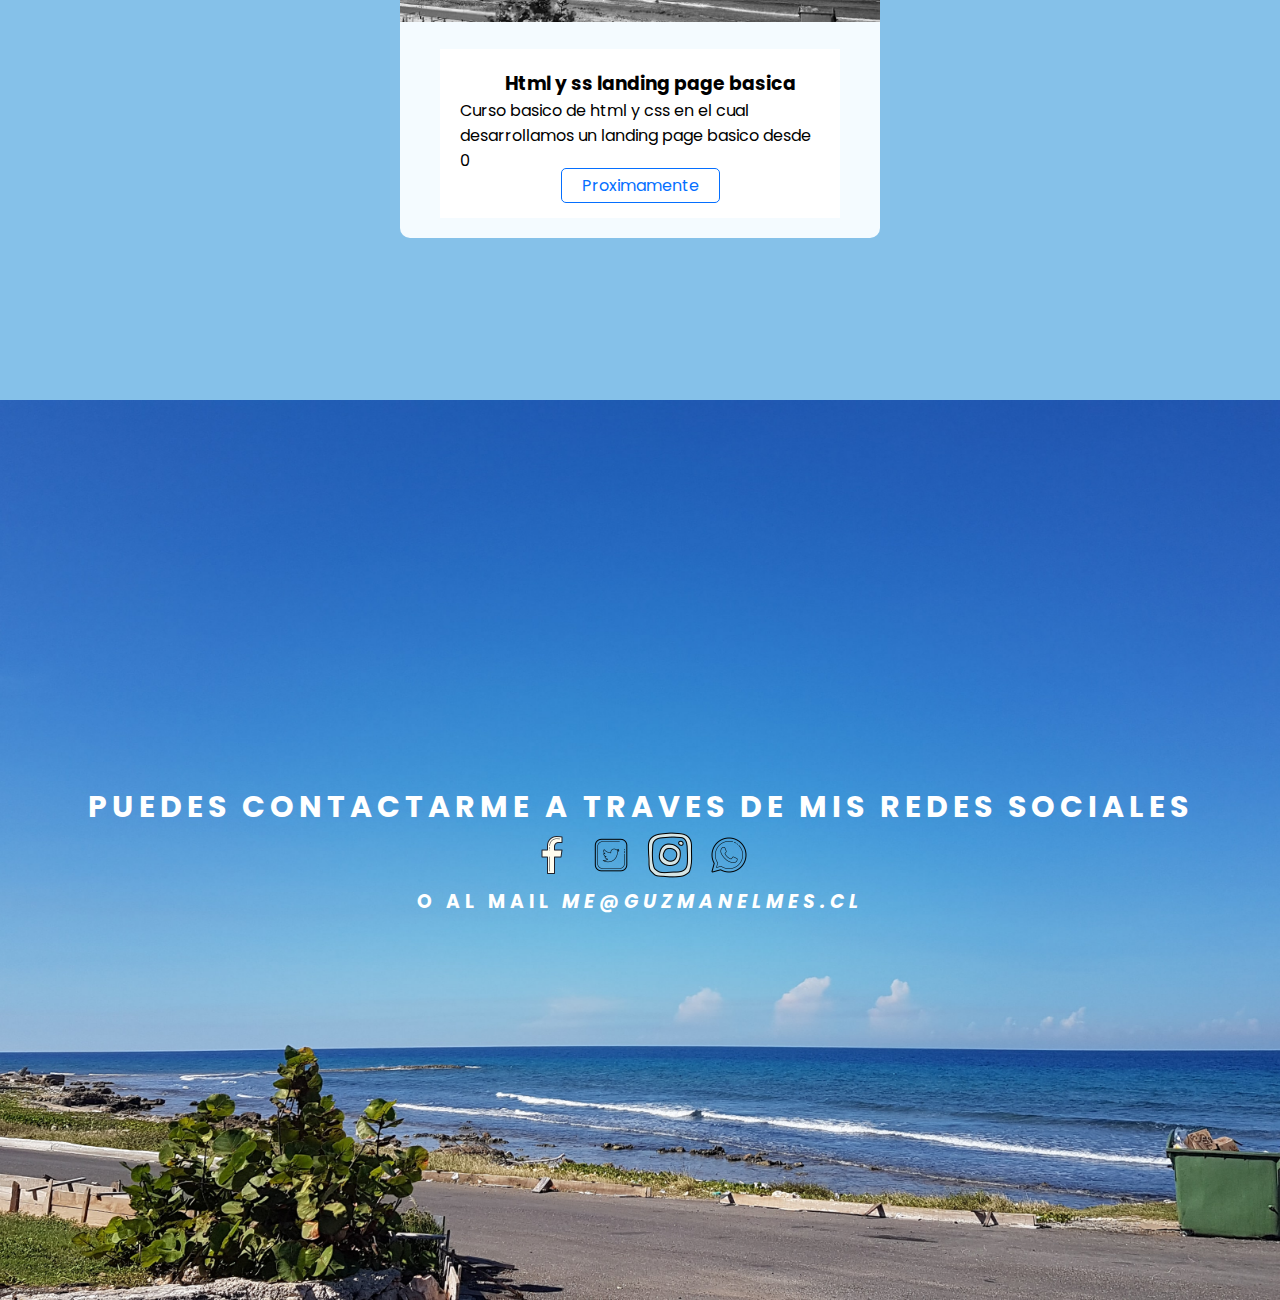
==== commit 800066d1: "Se corriguieron links de las imagenes" ====
--- a/index.html
+++ b/index.html
@@ -90,7 +90,7 @@
             </div>
         </article>
         <article class="Portafolio-Caja">
-            <figure class="Portafolio-Imagen"><img src="./images/calcula_boleta.png" alt="Calcula Boleta"></figure>
+            <figure class="Portafolio-Imagen"><img src="./images/santajuana.png" alt="Santa Juana"></figure>
             <div class="Portafolio-Detalles">
                 <h3 class="Portafolio-Titulo">Sitio Web Municipalidad de Santa Juana</h3>
                 <p class="Portafolio-Descripcion">Sitio desarrollado en wordpress en el año 2014, para entregar informacion a la Comuna de Santa Juana</p>
@@ -98,7 +98,7 @@
             </div>
         </article>
         <article class="Portafolio-Caja">
-            <figure class="Portafolio-Imagen"><img src="./images/calcula_boleta.png" alt="Calcula Boleta"></figure>
+            <figure class="Portafolio-Imagen"><img src="./images/transparencia_old.png" alt="Transparencia OLD"></figure>
             <div class="Portafolio-Detalles">
                 <h3 class="Portafolio-Titulo">Transparencia Santa Juana</h3>
                 <p class="Portafolio-Descripcion">Sitio antiguo desarrollado en php el año 2013 que permite acceder a la informacion que el municipio debe publicar en el marco de la ley 20.285</p>
@@ -106,7 +106,7 @@
             </div>
         </article>
         <article class="Portafolio-Caja">
-            <figure class="Portafolio-Imagen"><img src="./images/calcula_boleta.png" alt="Calcula Boleta"></figure>
+            <figure class="Portafolio-Imagen"><img src="./images/amrbb.png" alt="AMRBB"></figure>
             <div class="Portafolio-Detalles">
                 <h3 class="Portafolio-Titulo">Asociacion de Municipalidades de la Region del BioBio</h3>
                 <p class="Portafolio-Descripcion">Sitio desarrollado en wordpress el año 2014 para entregar noticias sobre la Asociacion de Municipios</p>
